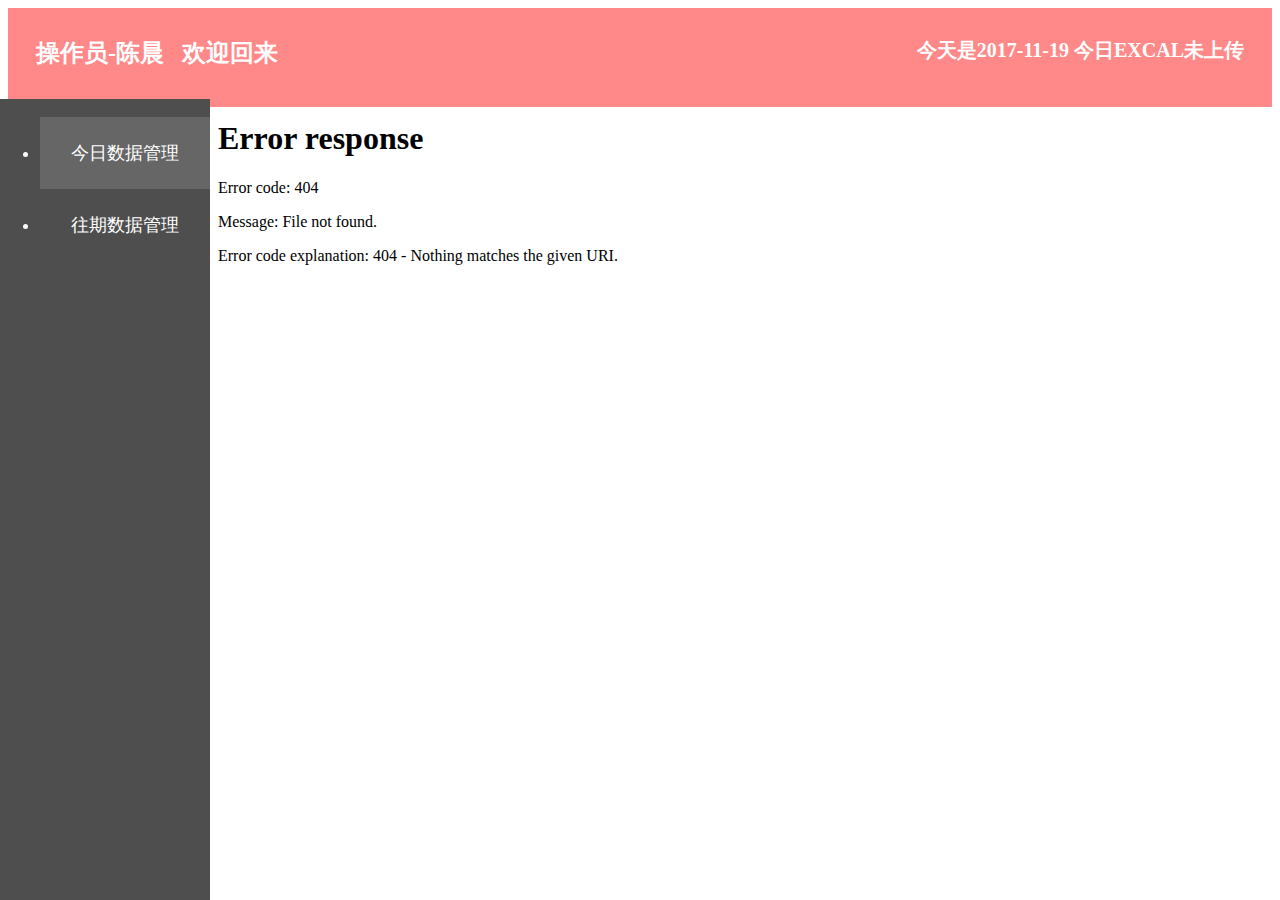
==== admin.html @ 1a5e1bd9 "日期插件" ====
<!DOCTYPE html>
<html>
<head>
	<meta charset="utf-8">
    <meta http-equiv="X-UA-Compatible" content="IE=edge">
    <meta name="viewport" content="width=device-width, initial-scale=1">
    <title>admin</title>
    <meta name="description" content="admin" />
    <meta name="HandheldFriendly" content="True" />
    <meta name="MobileOptimized" content="320" />
    <link rel="stylesheet" type="text/css" href="css/pubilc.css">
    <style type="text/css">
		.header{height: 99px;background-color: rgba(255, 136, 136, 1);position: relative;}
		.header .header-text{position: absolute;top: 29px;color: #fff;font-weight: 600;}
		.header .data-text{right: 28px;font-size: 20px}
		.header .username{font-size: 24px;left: 28px;}
    	.left-nav{position: absolute;width: 210px;position: absolute;top: 99px;left: 0;bottom: 0;background-color: rgba(78, 78, 78, 1);text-align: center;color: #fff;font-size: 18px;}
    	.left-nav li{height: 72px;line-height: 72px;}
    	.left-nav li.active{background-color: rgba(102, 102, 102, 1);}
    	.page-content{position: absolute;left: 210px;top: 99px;right: 0;bottom: 0;overflow: hidden;}
    	iframe{width: 100%;height: 100%;}
    </style>
</head>
<body>
	<header class="header">
		<div class="username header-text">操作员-陈晨&nbsp;&nbsp; 欢迎回来</div>
		<div class="header-text data-text">今天是2017-11-19 今日EXCAL未上传</div>
	</header>
	<div class="left-nav">
		<ul>
			<li class="active">今日数据管理</li>
			<li>往期数据管理</li>
		</ul>
	</div>
	<div class="page-content">
		<iframe  frameborder="0" src="new.html" scrolling="yes" class="x-iframe"></iframe>
	</div>

	<div></div>
</body>
</html>
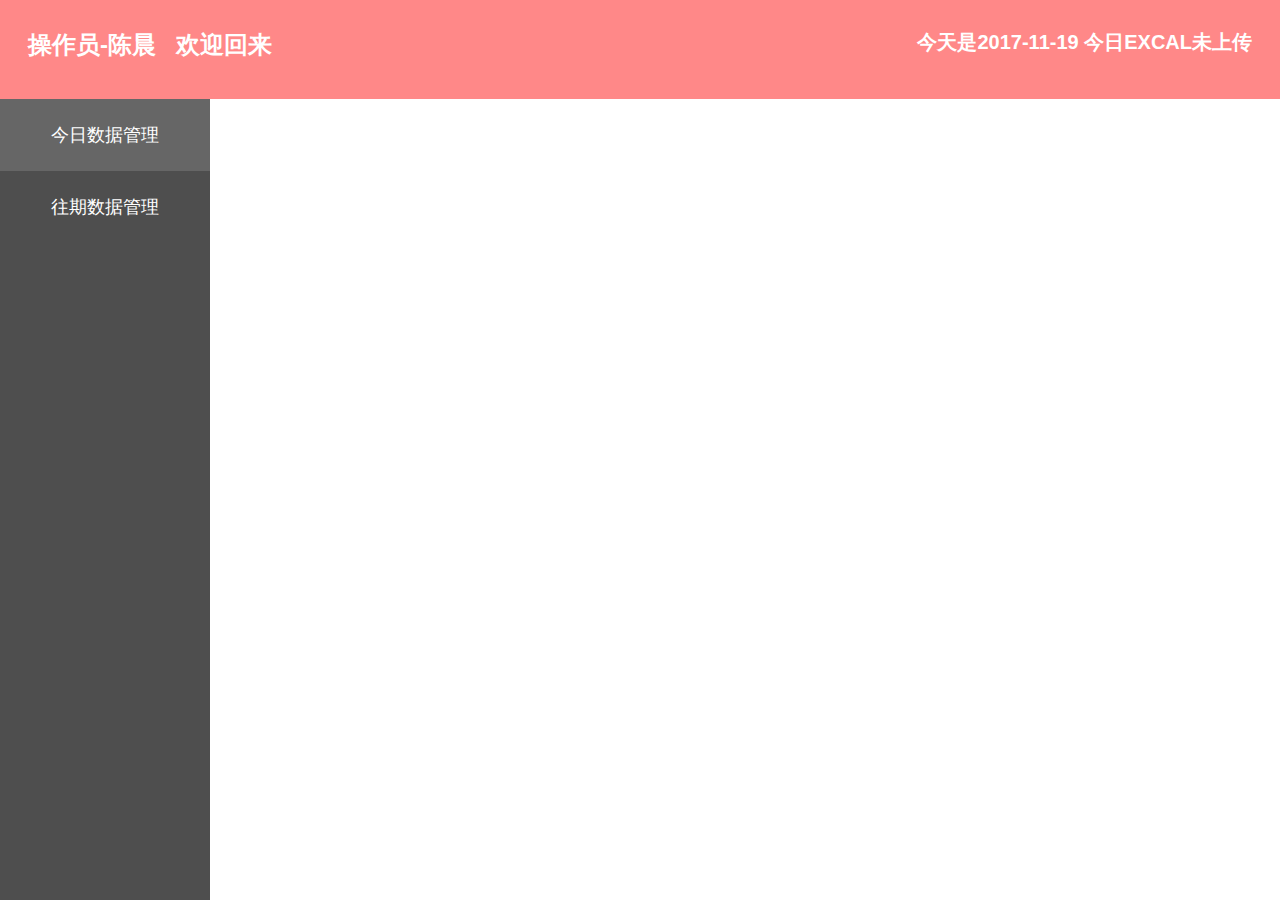
==== commit 5d800fc2: "修改后台" ====
--- a/admin.html
+++ b/admin.html
@@ -33,9 +33,7 @@
 		</ul>
 	</div>
 	<div class="page-content">
-		<iframe  frameborder="0" src="new.html" scrolling="yes" class="x-iframe"></iframe>
+		<iframe  frameborder="0" src="http://www.baidu.com" scrolling="yes" class="x-iframe"></iframe>
 	</div>
-
-	<div></div>
 </body>
 </html>--- a/css/pubilc.css
+++ b/css/pubilc.css
@@ -0,0 +1,46 @@
+@charset "utf-8";
+
+html{font-family:"Microsoft YaHei UI","Microsoft YaHei",sans-serif;-ms-text-size-adjust:100%;-webkit-text-size-adjust:100%}
+html,body,div,object,iframe,applet,object,h1,h2,h3,h4,h5,h6,p,blockquote,pre,address,dl,dt,dd,ol,ul,li,table,caption,tbody,tfoot,thead,tr,th,td,article,aside,canvas,details,embed,figure,figcaption,footer,header,menu,nav,output,ruby,section,summary,time,mark,audio,video,progress{margin:0;padding:0;border:0;vertical-align:baseline}
+li{list-style:none}
+article,aside,details,figcaption,figure,footer,header,main,menu,nav,section,summary{display:block}
+audio,canvas,progress,video{display:inline-block}
+audio:not([controls]){display:none;height:0}
+[hidden],template{display:none}
+a{background-color:transparent;text-decoration:none}
+a:active,a:hover{outline:0}
+abbr[title]{border-bottom:1px dotted}
+b,strong{font-weight:bold}
+dfn{font-style:italic}
+mark{background:#ff0;color:#000}
+small{font-size:80%}
+sub,sup{font-size:75%;line-height:0;position:relative;vertical-align:baseline}
+sup{top:-0.5em}
+sub{bottom:-0.25em}
+img{border:0}
+svg:not(:root){overflow:hidden}
+figure{margin:1em 40px}
+hr{-moz-box-sizing:content-box;box-sizing:content-box;height:0}
+pre{overflow:auto}
+code,kbd,pre,samp{font-family:monospace,monospace;font-size:1em}
+button,input,optgroup,select,textarea{color:inherit;font:inherit;margin:0;outline:none;line-height:normal}
+button{overflow:visible}
+button,select{text-transform:none}
+button,html input[type="button"],input[type="reset"],input[type="submit"]{-webkit-appearance:button;cursor:pointer}
+button[disabled],html input[disabled]{cursor:default}
+button::-moz-focus-inner,input::-moz-focus-inner{border:0;padding:0}
+input{line-height:normal}
+input[type="checkbox"],input[type="radio"]{box-sizing:border-box;padding:0}
+input[type="number"]::-webkit-inner-spin-button,input[type="number"]::-webkit-outer-spin-button{height:auto}
+input[type="search"]{-webkit-appearance:textfield;-moz-box-sizing:content-box;-webkit-box-sizing:content-box;box-sizing:content-box}
+input[type="search"]::-webkit-search-cancel-button,input[type="search"]::-webkit-search-decoration{-webkit-appearance:none}
+fieldset{border:1px solid silver;margin:0 2px;padding:.35em .625em .75em}
+legend{border:0;padding:0}
+textarea{overflow:auto}
+optgroup{font-weight:bold}
+table{border-collapse:collapse;border-spacing:0}
+td,th{padding:0}
+html {width: 100%; height: 100%; overflow-x: hidden; overflow-y: auto; }
+body {width: 100%; min-height: 100%; font-size: 14px}
+
+.c-9{color: #999}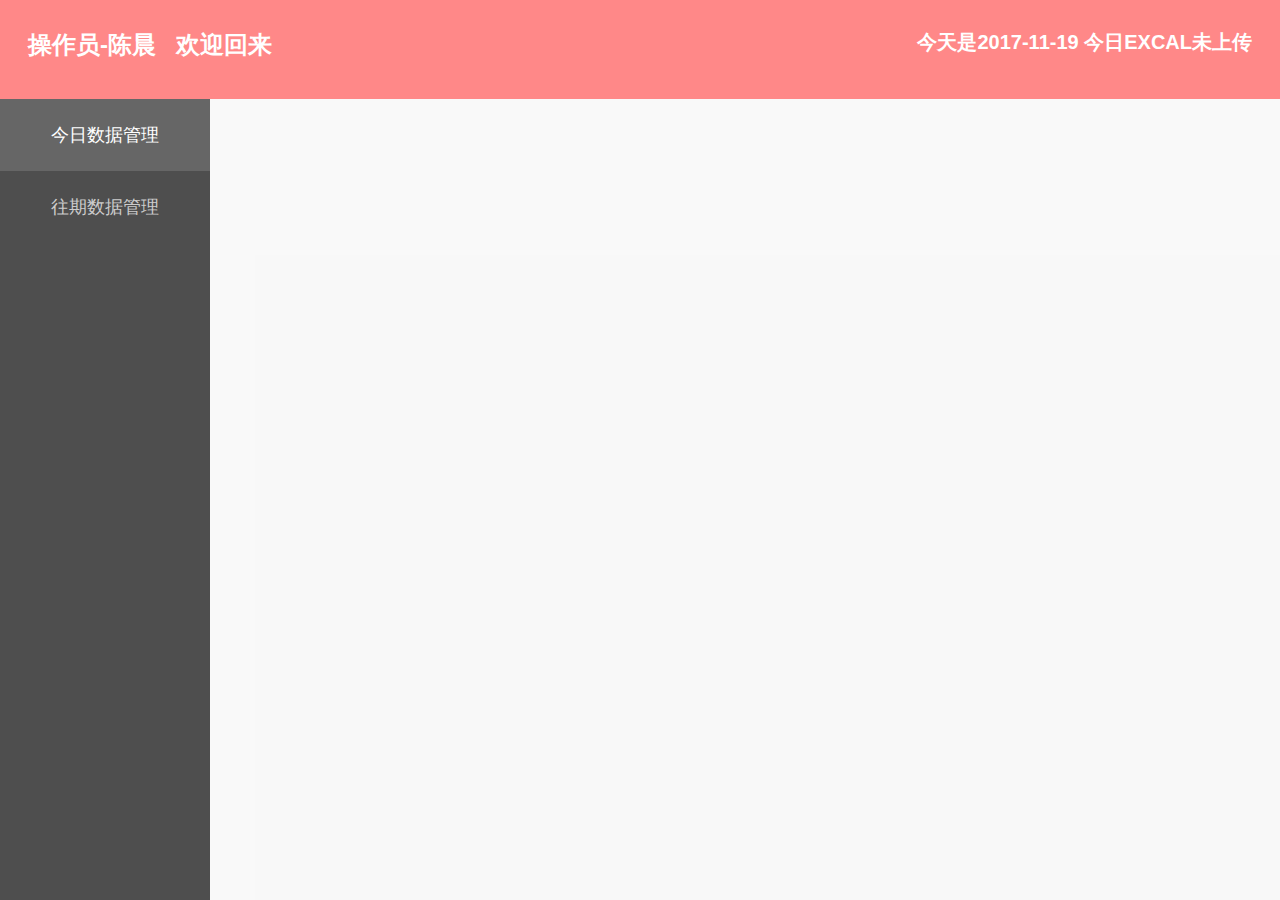
==== commit 507df151: "修改~~" ====
--- a/admin.html
+++ b/admin.html
@@ -15,8 +15,8 @@
 		.header .data-text{right: 28px;font-size: 20px}
 		.header .username{font-size: 24px;left: 28px;}
     	.left-nav{position: absolute;width: 210px;position: absolute;top: 99px;left: 0;bottom: 0;background-color: rgba(78, 78, 78, 1);text-align: center;color: #fff;font-size: 18px;}
-    	.left-nav li{height: 72px;line-height: 72px;}
-    	.left-nav li.active{background-color: rgba(102, 102, 102, 1);}
+    	.left-nav li{height: 72px;line-height: 72px;color: #CCC;}
+    	.left-nav li.active{background-color: rgba(102, 102, 102, 1);color: #fff}
     	.page-content{position: absolute;left: 210px;top: 99px;right: 0;bottom: 0;overflow: hidden;}
     	iframe{width: 100%;height: 100%;}
     </style>
@@ -33,7 +33,9 @@
 		</ul>
 	</div>
 	<div class="page-content">
-		<iframe  frameborder="0" src="http://www.baidu.com" scrolling="yes" class="x-iframe"></iframe>
+		<iframe  frameborder="0" src="bygone.html" scrolling="yes" class="x-iframe"></iframe>
 	</div>
+
+	<div></div>
 </body>
 </html>--- a/css/pubilc.css
+++ b/css/pubilc.css
@@ -41,6 +41,31 @@
 table{border-collapse:collapse;border-spacing:0}
 td,th{padding:0}
 html {width: 100%; height: 100%; overflow-x: hidden; overflow-y: auto; }
-body {width: 100%; min-height: 100%; font-size: 14px}
+body {width: 100%; min-height: 100%; font-size: 14px;color: #333;background-color: rgba(248, 248, 248, 0.898039215686275);}
 
-.c-9{color: #999}+.c-9{color: #999}
+.float_right{float: right;}
+.float_left{float: left;}
+.clearfix:after {content:""; display: block; clear:both; }
+
+.global-table{}
+.btn{width:220px;height: 60px;line-height: 60px;text-align: center;display: inline-block;vertical-align: top;color: #fff;font-size: 16px;cursor: pointer}
+.btn-greed{background-color: rgba(102, 204, 153, 1);}
+.btn-blue{background-color: rgba(38, 166, 234, 0.898039215686275);}
+.btn-cancel{background-color: rgba(238, 238, 238, 1);color: #999999 }
+table{width: 100%;text-align: center;}
+thead{background-color: rgba(238, 238, 238, 1);color: #999999;font-size: 16px;}
+thead th{font-weight: normal;}
+th,td{padding: 20px 0; }
+tbody{background: #fff}
+tbody tr{border-bottom: 1px solid #eee;}
+td{color: #666}
+
+.mask{position: fixed;left: 0;right: 0;bottom: 0;top: 0;background-color: rgba(0, 0, 0, 0.2);}
+.dialog-cover{width: 1065px;height: 585px;background: #fff;position: absolute;text-align: center; width: 1065px; height: 585px; background: #fff; position: absolute; text-align: center; left: 50%; top: 50%;
+transform: translate(-50%,-50%);}
+.dialog-cover .head{font-weight: 600; font-style: normal; font-size: 30px;margin-top: 72px; margin-bottom: 30px;}
+.dialog-cover .content{color: #999999;font-weight: 600;font-size: 20px;}
+.dialog-cover .footer{margin-top: 200px}
+.dialog-cover  .btn{width: 280px; height: 90px; line-height: 90px;font-size: 20px;} 
+.dialog-cover .btn-cancel{margin-left:150px;}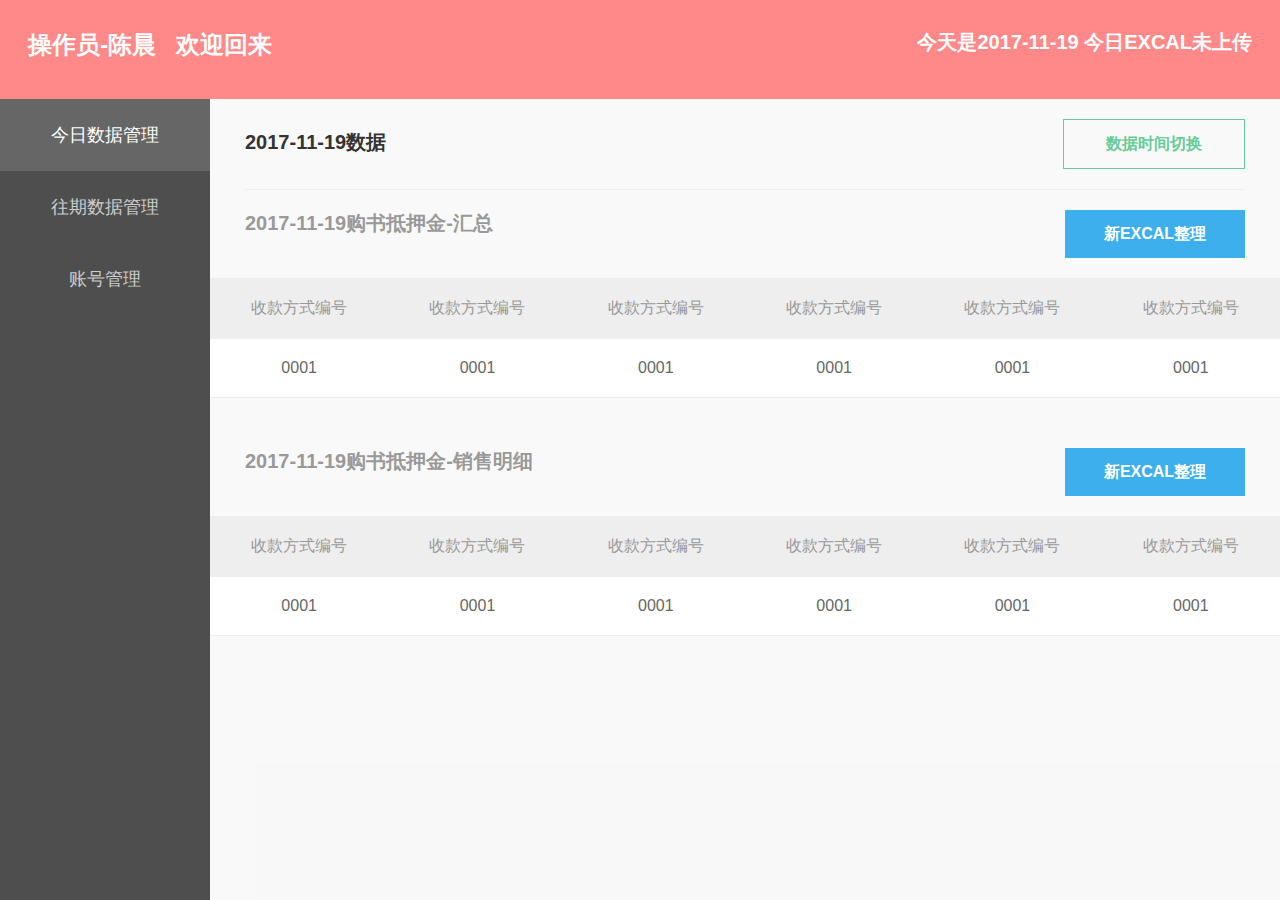
==== commit e7f06961: "修改" ====
--- a/admin.html
+++ b/admin.html
@@ -30,6 +30,7 @@
 		<ul>
 			<li class="active">今日数据管理</li>
 			<li>往期数据管理</li>
+			<li>账号管理</li>
 		</ul>
 	</div>
 	<div class="page-content">
--- a/css/pubilc.css
+++ b/css/pubilc.css
@@ -1,4 +1,5 @@
 @charset "utf-8";
+
 
 html{font-family:"Microsoft YaHei UI","Microsoft YaHei",sans-serif;-ms-text-size-adjust:100%;-webkit-text-size-adjust:100%}
 html,body,div,object,iframe,applet,object,h1,h2,h3,h4,h5,h6,p,blockquote,pre,address,dl,dt,dd,ol,ul,li,table,caption,tbody,tfoot,thead,tr,th,td,article,aside,canvas,details,embed,figure,figcaption,footer,header,menu,nav,output,ruby,section,summary,time,mark,audio,video,progress{margin:0;padding:0;border:0;vertical-align:baseline}
@@ -7,7 +8,7 @@
 audio,canvas,progress,video{display:inline-block}
 audio:not([controls]){display:none;height:0}
 [hidden],template{display:none}
-a{background-color:transparent;text-decoration:none}
+a{background-color:transparent;text-decoration:none;color: inherit}
 a:active,a:hover{outline:0}
 abbr[title]{border-bottom:1px dotted}
 b,strong{font-weight:bold}
@@ -40,6 +41,7 @@
 optgroup{font-weight:bold}
 table{border-collapse:collapse;border-spacing:0}
 td,th{padding:0}
+i,em{font-style: normal;}
 html {width: 100%; height: 100%; overflow-x: hidden; overflow-y: auto; }
 body {width: 100%; min-height: 100%; font-size: 14px;color: #333;background-color: rgba(248, 248, 248, 0.898039215686275);}
 
@@ -47,25 +49,43 @@
 .float_right{float: right;}
 .float_left{float: left;}
 .clearfix:after {content:""; display: block; clear:both; }
+.c-green{color:rgba(102, 204, 153, 1) !important;}
 
 .global-table{}
-.btn{width:220px;height: 60px;line-height: 60px;text-align: center;display: inline-block;vertical-align: top;color: #fff;font-size: 16px;cursor: pointer}
+.global-table a~a{margin-left: 20px}
+.btn{width:180px;height: 60px;line-height: 60px;text-align: center;display: inline-block;vertical-align: top;color: #fff;font-size: 16px;cursor: pointer}
 .btn-greed{background-color: rgba(102, 204, 153, 1);}
 .btn-blue{background-color: rgba(38, 166, 234, 0.898039215686275);}
 .btn-cancel{background-color: rgba(238, 238, 238, 1);color: #999999 }
 table{width: 100%;text-align: center;}
 thead{background-color: rgba(238, 238, 238, 1);color: #999999;font-size: 16px;}
 thead th{font-weight: normal;}
-th,td{padding: 20px 0; }
+th,td{padding: 20px 0;font-size: 16px }
 tbody{background: #fff}
 tbody tr{border-bottom: 1px solid #eee;}
 td{color: #666}
 
+
 .mask{position: fixed;left: 0;right: 0;bottom: 0;top: 0;background-color: rgba(0, 0, 0, 0.2);}
-.dialog-cover{width: 1065px;height: 585px;background: #fff;position: absolute;text-align: center; width: 1065px; height: 585px; background: #fff; position: absolute; text-align: center; left: 50%; top: 50%;
-transform: translate(-50%,-50%);}
+/*覆盖提醒*/
+.dialog{position: absolute;left: 50%; top: 50%;transform: translate(-50%,-50%);}
+.dialog-cover{width: 1065px;height: 585px;background: #fff;text-align: center; width: 1065px; height: 585px; }
 .dialog-cover .head{font-weight: 600; font-style: normal; font-size: 30px;margin-top: 72px; margin-bottom: 30px;}
 .dialog-cover .content{color: #999999;font-weight: 600;font-size: 20px;}
 .dialog-cover .footer{margin-top: 200px}
 .dialog-cover  .btn{width: 280px; height: 90px; line-height: 90px;font-size: 20px;} 
-.dialog-cover .btn-cancel{margin-left:150px;}+.dialog-cover .btn-cancel{margin-left:150px;}
+
+.page-header{font-size: 20px;color: #999;font-weight: 600;}
+.today-page .page-header{padding: 40px 50px 30px;line-height: 60px}
+.bygone-page .page-header{padding: 0 35px ;}
+.bygone-page .page-header_title {padding: 20px 0;}
+.bygone-page li:nth-child(2){margin-top: 30px}
+.filestyle{position: relative;}
+.filestyle input{position: absolute; width: 100%; height: 100%; left: 0; top: 0; opacity: 0; z-index: 1; cursor: pointer;　filter:alpha(opacity=0);}
+.upload_file{margin-top: 30px}
+
+
+
+.account-page .page-header{padding: 20px 40px}
+
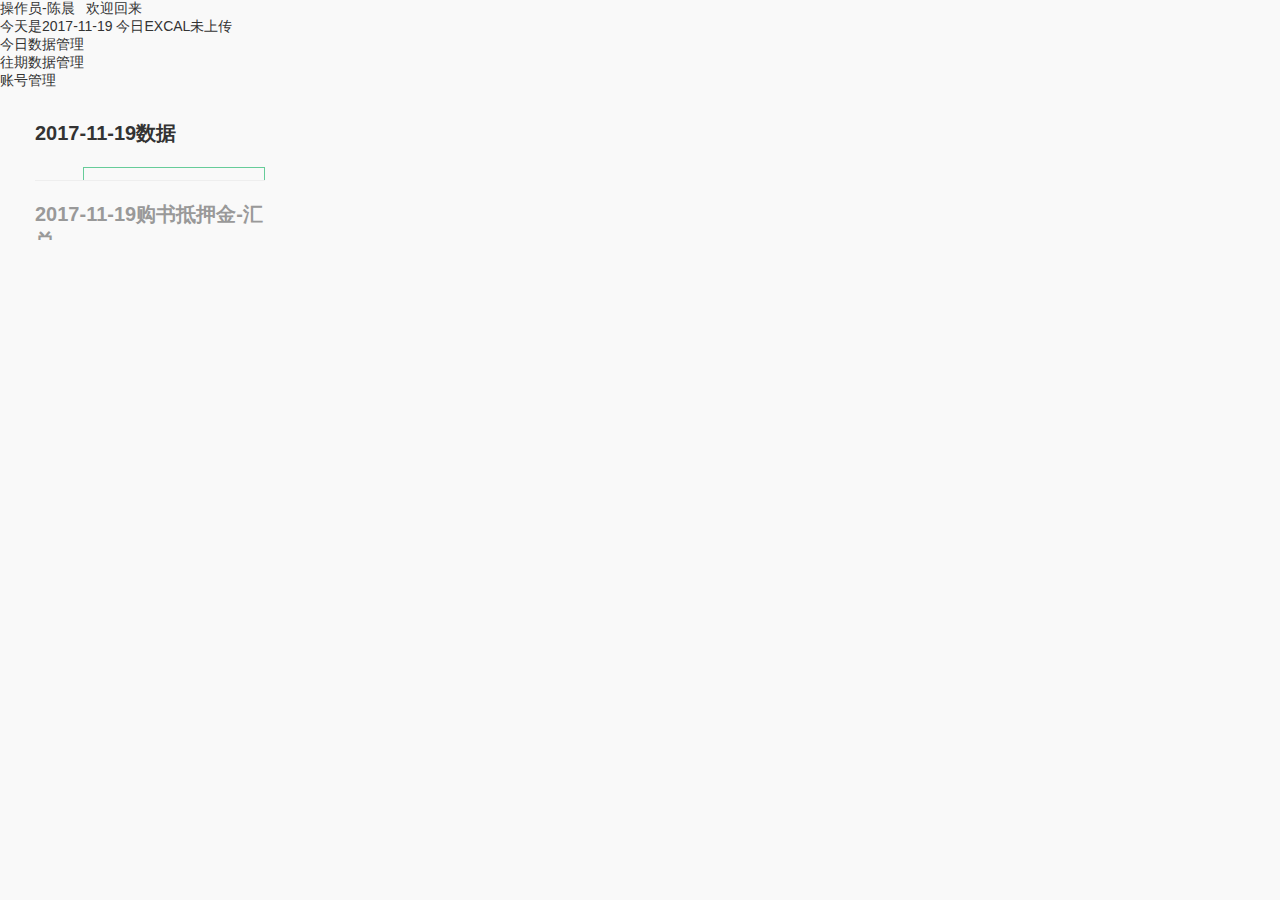
==== commit 70b26a43: "test" ====
--- a/admin.html
+++ b/admin.html
@@ -9,17 +9,6 @@
     <meta name="HandheldFriendly" content="True" />
     <meta name="MobileOptimized" content="320" />
     <link rel="stylesheet" type="text/css" href="css/pubilc.css">
-    <style type="text/css">
-		.header{height: 99px;background-color: rgba(255, 136, 136, 1);position: relative;}
-		.header .header-text{position: absolute;top: 29px;color: #fff;font-weight: 600;}
-		.header .data-text{right: 28px;font-size: 20px}
-		.header .username{font-size: 24px;left: 28px;}
-    	.left-nav{position: absolute;width: 210px;position: absolute;top: 99px;left: 0;bottom: 0;background-color: rgba(78, 78, 78, 1);text-align: center;color: #fff;font-size: 18px;}
-    	.left-nav li{height: 72px;line-height: 72px;color: #CCC;}
-    	.left-nav li.active{background-color: rgba(102, 102, 102, 1);color: #fff}
-    	.page-content{position: absolute;left: 210px;top: 99px;right: 0;bottom: 0;overflow: hidden;}
-    	iframe{width: 100%;height: 100%;}
-    </style>
 </head>
 <body>
 	<header class="header">
--- a/css/pubilc.css
+++ b/css/pubilc.css
@@ -68,8 +68,8 @@
 
 .mask{position: fixed;left: 0;right: 0;bottom: 0;top: 0;background-color: rgba(0, 0, 0, 0.2);}
 /*覆盖提醒*/
-.dialog{position: absolute;left: 50%; top: 50%;transform: translate(-50%,-50%);}
-.dialog-cover{width: 1065px;height: 585px;background: #fff;text-align: center; width: 1065px; height: 585px; }
+.dialog{position: fixed;z-index: 9;;left: 50%; top: 50%;transform: translate(-50%,-50%);background: #fff}
+.dialog-cover{width: 1065px;height: 585px;text-align: center; width: 1065px; height: 585px; }
 .dialog-cover .head{font-weight: 600; font-style: normal; font-size: 30px;margin-top: 72px; margin-bottom: 30px;}
 .dialog-cover .content{color: #999999;font-weight: 600;font-size: 20px;}
 .dialog-cover .footer{margin-top: 200px}
